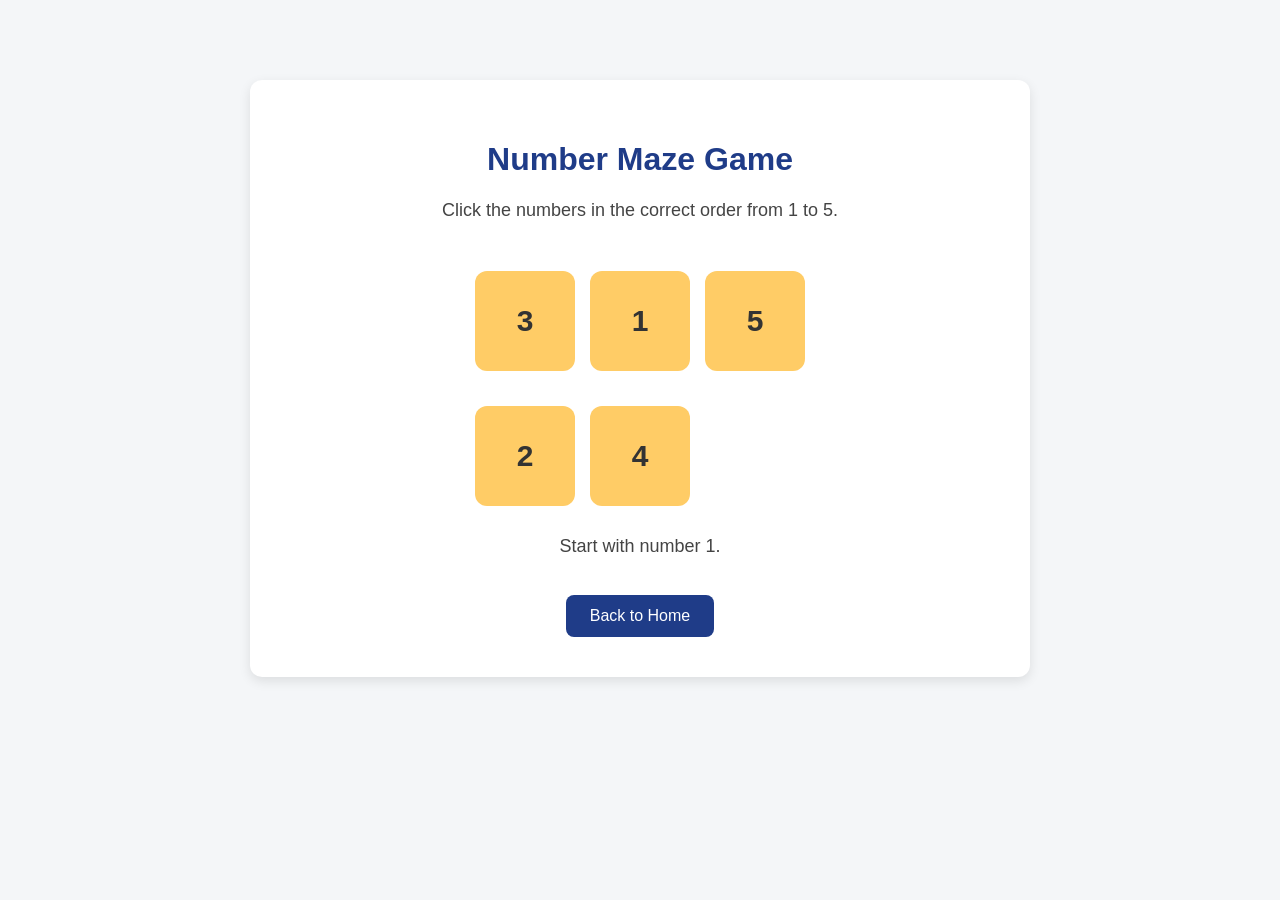
==== game.html @ 8fbfa325 "add toddler number game maze" ====
<!DOCTYPE html>
<html lang="en">
<head>
  <meta charset="UTF-8">
  <meta name="viewport" content="width=device-width, initial-scale=1.0">
  <title>Number Maze Game</title>
  <link rel="stylesheet" href="style.css">
</head>
<body>
  <div class="container">
    <h1>Number Maze Game</h1>
    <p>Click the numbers in the correct order from 1 to 5.</p>

    <div class="maze">
      <button class="cell" onclick="checkNumber(3)">3</button>
      <button class="cell" onclick="checkNumber(1)">1</button>
      <button class="cell" onclick="checkNumber(5)">5</button>
      <button class="cell" onclick="checkNumber(2)">2</button>
      <button class="cell" onclick="checkNumber(4)">4</button>
    </div>

    <p id="message">Start with number 1.</p>
    <button onclick="goHome()">Back to Home</button>
  </div>

  <script>
    let currentNumber = 1;

    function checkNumber(num) {
      const message = document.getElementById("message");

      if (num === currentNumber) {
        if (currentNumber === 5) {
          message.innerText = "Great job! You finished the number maze!";
          currentNumber = 1;
        } else {
          currentNumber++;
          message.innerText = "Good! Now find number " + currentNumber + ".";
        }
      } else {
        message.innerText = "Oops, try again! Find number " + currentNumber + ".";
      }
    }

    function goHome() {
      window.location.href = "index.html";
    }
  </script>
</body>
</html>
---- style.css ----
body {
  margin: 0;
  font-family: Arial, sans-serif;
  background: #f4f6f8;
}

.container {
  max-width: 700px;
  margin: 80px auto;
  text-align: center;
  background: white;
  padding: 40px;
  border-radius: 12px;
  box-shadow: 0 4px 12px rgba(0,0,0,0.1);
}

h1 {
  color: #1f3c88;
}

p {
  color: #444;
  font-size: 18px;
}

button {
  margin-top: 20px;
  padding: 12px 24px;
  border: none;
  background: #1f3c88;
  color: white;
  border-radius: 8px;
  cursor: pointer;
  font-size: 16px;
}

.maze {
  display: grid;
  grid-template-columns: repeat(3, 100px);
  gap: 15px;
  justify-content: center;
  margin: 30px 0;
}

.cell {
  width: 100px;
  height: 100px;
  font-size: 30px;
  font-weight: bold;
  background: #ffcc66;
  color: #333;
  border-radius: 12px;
}
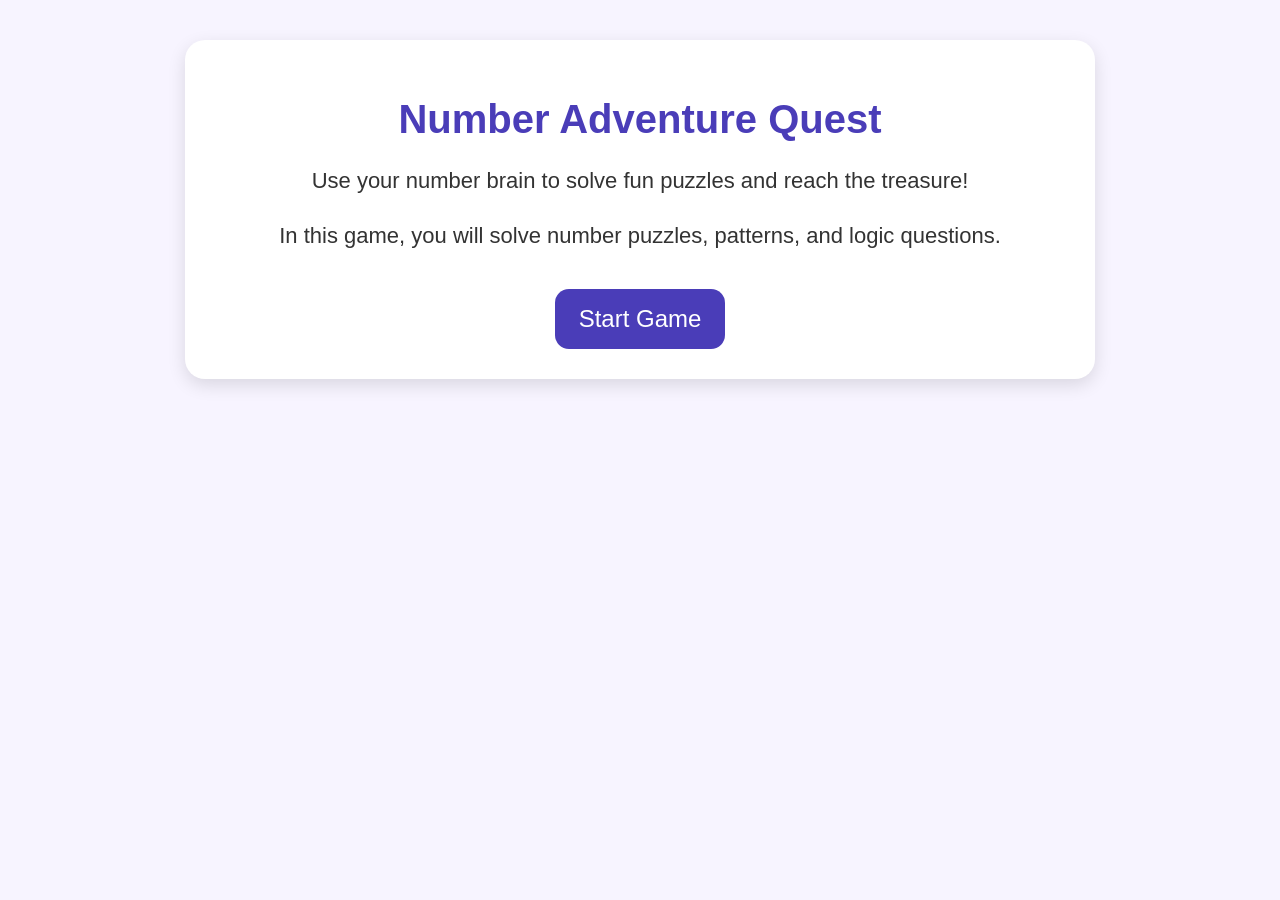
==== commit a8bd0e25: "updated the game" ====
--- a/game.html
+++ b/game.html
@@ -1,49 +1,289 @@
 <!DOCTYPE html>
 <html lang="en">
 <head>
-  <meta charset="UTF-8">
-  <meta name="viewport" content="width=device-width, initial-scale=1.0">
-  <title>Number Maze Game</title>
-  <link rel="stylesheet" href="style.css">
+  <meta charset="UTF-8" />
+  <meta name="viewport" content="width=device-width, initial-scale=1.0" />
+  <title>Number Adventure Quest</title>
+  <style>
+    body {
+      margin: 0;
+      font-family: Arial, sans-serif;
+      background: #f7f4ff;
+      text-align: center;
+      color: #333;
+    }
+
+    .container {
+      max-width: 850px;
+      margin: 40px auto;
+      background: white;
+      padding: 30px;
+      border-radius: 20px;
+      box-shadow: 0 6px 18px rgba(0,0,0,0.12);
+    }
+
+    h1 {
+      color: #4a3db8;
+      font-size: 40px;
+      margin-bottom: 10px;
+    }
+
+    p {
+      font-size: 22px;
+      line-height: 1.5;
+    }
+
+    .question-box {
+      background: #eef3ff;
+      border-radius: 18px;
+      padding: 25px;
+      margin: 25px 0;
+      min-height: 120px;
+    }
+
+    .question {
+      font-size: 32px;
+      font-weight: bold;
+      color: #253b80;
+      margin-bottom: 20px;
+    }
+
+    .answers {
+      display: flex;
+      flex-wrap: wrap;
+      justify-content: center;
+      gap: 15px;
+    }
+
+    .answer-btn, .start-btn, .next-btn, .home-btn {
+      border: none;
+      border-radius: 14px;
+      padding: 16px 24px;
+      font-size: 24px;
+      cursor: pointer;
+    }
+
+    .answer-btn {
+      background: #ffd76a;
+      min-width: 110px;
+    }
+
+    .answer-btn:hover {
+      transform: scale(1.05);
+    }
+
+    .start-btn, .next-btn, .home-btn {
+      background: #4a3db8;
+      color: white;
+      margin-top: 15px;
+    }
+
+    .feedback {
+      font-size: 28px;
+      font-weight: bold;
+      margin-top: 20px;
+      min-height: 40px;
+    }
+
+    .score {
+      font-size: 24px;
+      margin-bottom: 15px;
+      color: #555;
+    }
+
+    .star {
+      font-size: 34px;
+    }
+
+    .hidden {
+      display: none;
+    }
+
+    .level-title {
+      font-size: 26px;
+      color: #7a4fd1;
+      margin-bottom: 10px;
+      font-weight: bold;
+    }
+  </style>
 </head>
 <body>
   <div class="container">
-    <h1>Number Maze Game</h1>
-    <p>Click the numbers in the correct order from 1 to 5.</p>
-
-    <div class="maze">
-      <button class="cell" onclick="checkNumber(3)">3</button>
-      <button class="cell" onclick="checkNumber(1)">1</button>
-      <button class="cell" onclick="checkNumber(5)">5</button>
-      <button class="cell" onclick="checkNumber(2)">2</button>
-      <button class="cell" onclick="checkNumber(4)">4</button>
+    <h1>Number Adventure Quest</h1>
+    <p>Use your number brain to solve fun puzzles and reach the treasure!</p>
+
+    <div id="startScreen">
+      <p>In this game, you will solve number puzzles, patterns, and logic questions.</p>
+      <button class="start-btn" onclick="startGame()">Start Game</button>
     </div>
 
-    <p id="message">Start with number 1.</p>
-    <button onclick="goHome()">Back to Home</button>
+    <div id="gameScreen" class="hidden">
+      <div class="score">Score: <span id="score">0</span> / <span id="total">0</span></div>
+      <div class="level-title" id="levelTitle"></div>
+
+      <div class="question-box">
+        <div class="question" id="questionText"></div>
+        <div class="answers" id="answersBox"></div>
+      </div>
+
+      <div class="feedback" id="feedback"></div>
+      <button class="next-btn hidden" id="nextBtn" onclick="nextQuestion()">Next Puzzle</button>
+    </div>
+
+    <div id="endScreen" class="hidden">
+      <h2>Great Job, Number Explorer!</h2>
+      <p>You finished the adventure.</p>
+      <p class="star">⭐ ⭐ ⭐</p>
+      <p>Your final score: <span id="finalScore"></span></p>
+      <button class="start-btn" onclick="restartGame()">Play Again</button>
+    </div>
   </div>
 
   <script>
-    let currentNumber = 1;
-
-    function checkNumber(num) {
-      const message = document.getElementById("message");
-
-      if (num === currentNumber) {
-        if (currentNumber === 5) {
-          message.innerText = "Great job! You finished the number maze!";
-          currentNumber = 1;
-        } else {
-          currentNumber++;
-          message.innerText = "Good! Now find number " + currentNumber + ".";
-        }
+    const questions = [
+      {
+        level: "Level 1: Number Order",
+        question: "What number comes next? 2, 3, 4, __",
+        answers: ["5", "6", "7"],
+        correct: "5",
+        success: "Yes! 5 comes next."
+      },
+      {
+        level: "Level 2: Bigger or Smaller",
+        question: "Which number is bigger?",
+        answers: ["8", "5"],
+        correct: "8",
+        success: "Correct! 8 is bigger than 5."
+      },
+      {
+        level: "Level 3: Skip Counting",
+        question: "What comes next? 2, 4, 6, __",
+        answers: ["7", "8", "10"],
+        correct: "8",
+        success: "Awesome! That is skip counting by 2."
+      },
+      {
+        level: "Level 4: Pattern Logic",
+        question: "Find the pattern: 1, 3, 1, 3, 1, __",
+        answers: ["2", "3", "4"],
+        correct: "3",
+        success: "Great thinking! The pattern repeats 1, 3."
+      },
+      {
+        level: "Level 5: Number Path",
+        question: "You are on 4. Move forward 2 spaces. Where do you land?",
+        answers: ["5", "6", "7"],
+        correct: "6",
+        success: "Yes! 4 plus 2 is 6."
+      },
+      {
+        level: "Level 6: Compare Numbers",
+        question: "Which is smaller?",
+        answers: ["9", "6"],
+        correct: "6",
+        success: "Correct! 6 is smaller."
+      },
+      {
+        level: "Level 7: Missing Number",
+        question: "Fill in the missing number: 10, 9, __, 7",
+        answers: ["6", "8", "5"],
+        correct: "8",
+        success: "Excellent! The numbers are counting backward."
+      },
+      {
+        level: "Level 8: Logic Choice",
+        question: "To reach number 10 from 8, what should you add?",
+        answers: ["1", "2", "3"],
+        correct: "2",
+        success: "Perfect! 8 plus 2 equals 10."
+      },
+      {
+        level: "Level 9: Fast Number Brain",
+        question: "Which number does NOT belong? 2, 4, 6, 7, 8",
+        answers: ["6", "7", "8"],
+        correct: "7",
+        success: "Smart! 7 breaks the pattern of even numbers."
+      },
+      {
+        level: "Level 10: Treasure Puzzle",
+        question: "Choose the path of numbers in order:",
+        answers: ["1, 2, 3, 4", "1, 3, 2, 4", "2, 1, 3, 4"],
+        correct: "1, 2, 3, 4",
+        success: "You found the treasure path!"
+      }
+    ];
+
+    let currentQuestion = 0;
+    let score = 0;
+
+    function startGame() {
+      document.getElementById("startScreen").classList.add("hidden");
+      document.getElementById("gameScreen").classList.remove("hidden");
+      document.getElementById("total").textContent = questions.length;
+      showQuestion();
+    }
+
+    function showQuestion() {
+      const q = questions[currentQuestion];
+      document.getElementById("levelTitle").textContent = q.level;
+      document.getElementById("questionText").textContent = q.question;
+      document.getElementById("feedback").textContent = "";
+      document.getElementById("nextBtn").classList.add("hidden");
+
+      const answersBox = document.getElementById("answersBox");
+      answersBox.innerHTML = "";
+
+      q.answers.forEach(answer => {
+        const btn = document.createElement("button");
+        btn.className = "answer-btn";
+        btn.textContent = answer;
+        btn.onclick = () => checkAnswer(answer);
+        answersBox.appendChild(btn);
+      });
+    }
+
+    function checkAnswer(selected) {
+      const q = questions[currentQuestion];
+      const feedback = document.getElementById("feedback");
+      const nextBtn = document.getElementById("nextBtn");
+      const buttons = document.querySelectorAll(".answer-btn");
+
+      buttons.forEach(btn => btn.disabled = true);
+
+      if (selected === q.correct) {
+        score++;
+        document.getElementById("score").textContent = score;
+        feedback.textContent = "✅ " + q.success;
+        feedback.style.color = "green";
       } else {
-        message.innerText = "Oops, try again! Find number " + currentNumber + ".";
+        feedback.textContent = "❌ Nice try! The correct answer is " + q.correct + ".";
+        feedback.style.color = "crimson";
       }
-    }
-
-    function goHome() {
-      window.location.href = "index.html";
+
+      nextBtn.classList.remove("hidden");
+    }
+
+    function nextQuestion() {
+      currentQuestion++;
+      if (currentQuestion < questions.length) {
+        showQuestion();
+      } else {
+        endGame();
+      }
+    }
+
+    function endGame() {
+      document.getElementById("gameScreen").classList.add("hidden");
+      document.getElementById("endScreen").classList.remove("hidden");
+      document.getElementById("finalScore").textContent = score + " / " + questions.length;
+    }
+
+    function restartGame() {
+      currentQuestion = 0;
+      score = 0;
+      document.getElementById("score").textContent = "0";
+      document.getElementById("endScreen").classList.add("hidden");
+      document.getElementById("startScreen").classList.remove("hidden");
     }
   </script>
 </body>
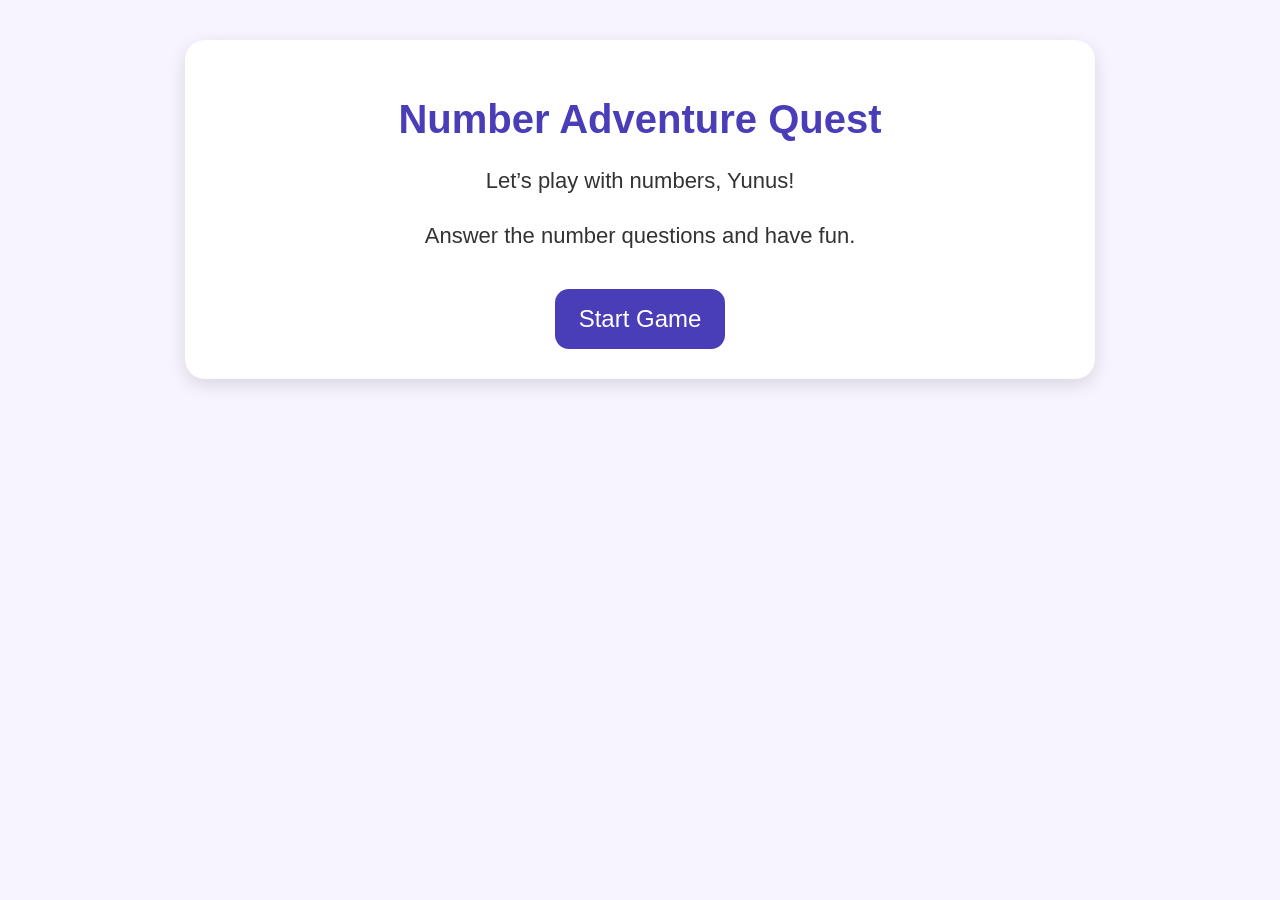
==== commit 600a6be2: "updated the game again" ====
--- a/game.html
+++ b/game.html
@@ -55,7 +55,7 @@
       gap: 15px;
     }
 
-    .answer-btn, .start-btn, .next-btn, .home-btn {
+    .answer-btn, .start-btn, .next-btn {
       border: none;
       border-radius: 14px;
       padding: 16px 24px;
@@ -72,7 +72,7 @@
       transform: scale(1.05);
     }
 
-    .start-btn, .next-btn, .home-btn {
+    .start-btn, .next-btn {
       background: #4a3db8;
       color: white;
       margin-top: 15px;
@@ -110,10 +110,10 @@
 <body>
   <div class="container">
     <h1>Number Adventure Quest</h1>
-    <p>Use your number brain to solve fun puzzles and reach the treasure!</p>
+    <p>Let’s play with numbers, Yunus!</p>
 
     <div id="startScreen">
-      <p>In this game, you will solve number puzzles, patterns, and logic questions.</p>
+      <p>Answer the number questions and have fun.</p>
       <button class="start-btn" onclick="startGame()">Start Game</button>
     </div>
 
@@ -127,14 +127,14 @@
       </div>
 
       <div class="feedback" id="feedback"></div>
-      <button class="next-btn hidden" id="nextBtn" onclick="nextQuestion()">Next Puzzle</button>
+      <button class="next-btn hidden" id="nextBtn" onclick="nextQuestion()">Next</button>
     </div>
 
     <div id="endScreen" class="hidden">
-      <h2>Great Job, Number Explorer!</h2>
-      <p>You finished the adventure.</p>
+      <h2>Great job, Yunus!</h2>
+      <p>You finished the game.</p>
       <p class="star">⭐ ⭐ ⭐</p>
-      <p>Your final score: <span id="finalScore"></span></p>
+      <p>Your score: <span id="finalScore"></span></p>
       <button class="start-btn" onclick="restartGame()">Play Again</button>
     </div>
   </div>
@@ -142,74 +142,74 @@
   <script>
     const questions = [
       {
-        level: "Level 1: Number Order",
-        question: "What number comes next? 2, 3, 4, __",
+        level: "Level 1",
+        question: "What comes next? 2, 3, 4, __",
         answers: ["5", "6", "7"],
         correct: "5",
-        success: "Yes! 5 comes next."
-      },
-      {
-        level: "Level 2: Bigger or Smaller",
+        success: "Perfect, Yunus! 5 comes next."
+      },
+      {
+        level: "Level 2",
         question: "Which number is bigger?",
         answers: ["8", "5"],
         correct: "8",
-        success: "Correct! 8 is bigger than 5."
-      },
-      {
-        level: "Level 3: Skip Counting",
+        success: "Great job, Yunus! 8 is bigger."
+      },
+      {
+        level: "Level 3",
         question: "What comes next? 2, 4, 6, __",
         answers: ["7", "8", "10"],
         correct: "8",
-        success: "Awesome! That is skip counting by 2."
-      },
-      {
-        level: "Level 4: Pattern Logic",
-        question: "Find the pattern: 1, 3, 1, 3, 1, __",
+        success: "Awesome, Yunus! 8 comes next."
+      },
+      {
+        level: "Level 4",
+        question: "Look at the pattern: 1, 3, 1, 3, 1, __",
         answers: ["2", "3", "4"],
         correct: "3",
-        success: "Great thinking! The pattern repeats 1, 3."
-      },
-      {
-        level: "Level 5: Number Path",
-        question: "You are on 4. Move forward 2 spaces. Where do you land?",
+        success: "Yes, Yunus! 3 comes next."
+      },
+      {
+        level: "Level 5",
+        question: "Start at 4. Move 2 more. Where are you now?",
         answers: ["5", "6", "7"],
         correct: "6",
-        success: "Yes! 4 plus 2 is 6."
-      },
-      {
-        level: "Level 6: Compare Numbers",
-        question: "Which is smaller?",
+        success: "Perfect, Yunus! You got 6."
+      },
+      {
+        level: "Level 6",
+        question: "Which number is smaller?",
         answers: ["9", "6"],
         correct: "6",
-        success: "Correct! 6 is smaller."
-      },
-      {
-        level: "Level 7: Missing Number",
-        question: "Fill in the missing number: 10, 9, __, 7",
+        success: "Good job, Yunus! 6 is smaller."
+      },
+      {
+        level: "Level 7",
+        question: "What number is missing? 10, 9, __, 7",
         answers: ["6", "8", "5"],
         correct: "8",
-        success: "Excellent! The numbers are counting backward."
-      },
-      {
-        level: "Level 8: Logic Choice",
-        question: "To reach number 10 from 8, what should you add?",
-        answers: ["1", "2", "3"],
-        correct: "2",
-        success: "Perfect! 8 plus 2 equals 10."
-      },
-      {
-        level: "Level 9: Fast Number Brain",
-        question: "Which number does NOT belong? 2, 4, 6, 7, 8",
+        success: "Great thinking, Yunus! 8 is missing."
+      },
+      {
+        level: "Level 8",
+        question: "8 needs 2 more to make what number?",
+        answers: ["9", "10", "11"],
+        correct: "10",
+        success: "Amazing, Yunus! 8 and 2 make 10."
+      },
+      {
+        level: "Level 9",
+        question: "Which one does not belong? 2, 4, 6, 7, 8",
         answers: ["6", "7", "8"],
         correct: "7",
-        success: "Smart! 7 breaks the pattern of even numbers."
-      },
-      {
-        level: "Level 10: Treasure Puzzle",
-        question: "Choose the path of numbers in order:",
+        success: "Smart job, Yunus! 7 does not belong."
+      },
+      {
+        level: "Level 10",
+        question: "Which path is in the right order?",
         answers: ["1, 2, 3, 4", "1, 3, 2, 4", "2, 1, 3, 4"],
         correct: "1, 2, 3, 4",
-        success: "You found the treasure path!"
+        success: "Wonderful, Yunus! You found the right path."
       }
     ];
 
@@ -256,8 +256,8 @@
         feedback.textContent = "✅ " + q.success;
         feedback.style.color = "green";
       } else {
-        feedback.textContent = "❌ Nice try! The correct answer is " + q.correct + ".";
-        feedback.style.color = "crimson";
+        feedback.textContent = "💛 Nice try, Yunus! The right answer is " + q.correct + ".";
+        feedback.style.color = "#cc8800";
       }
 
       nextBtn.classList.remove("hidden");
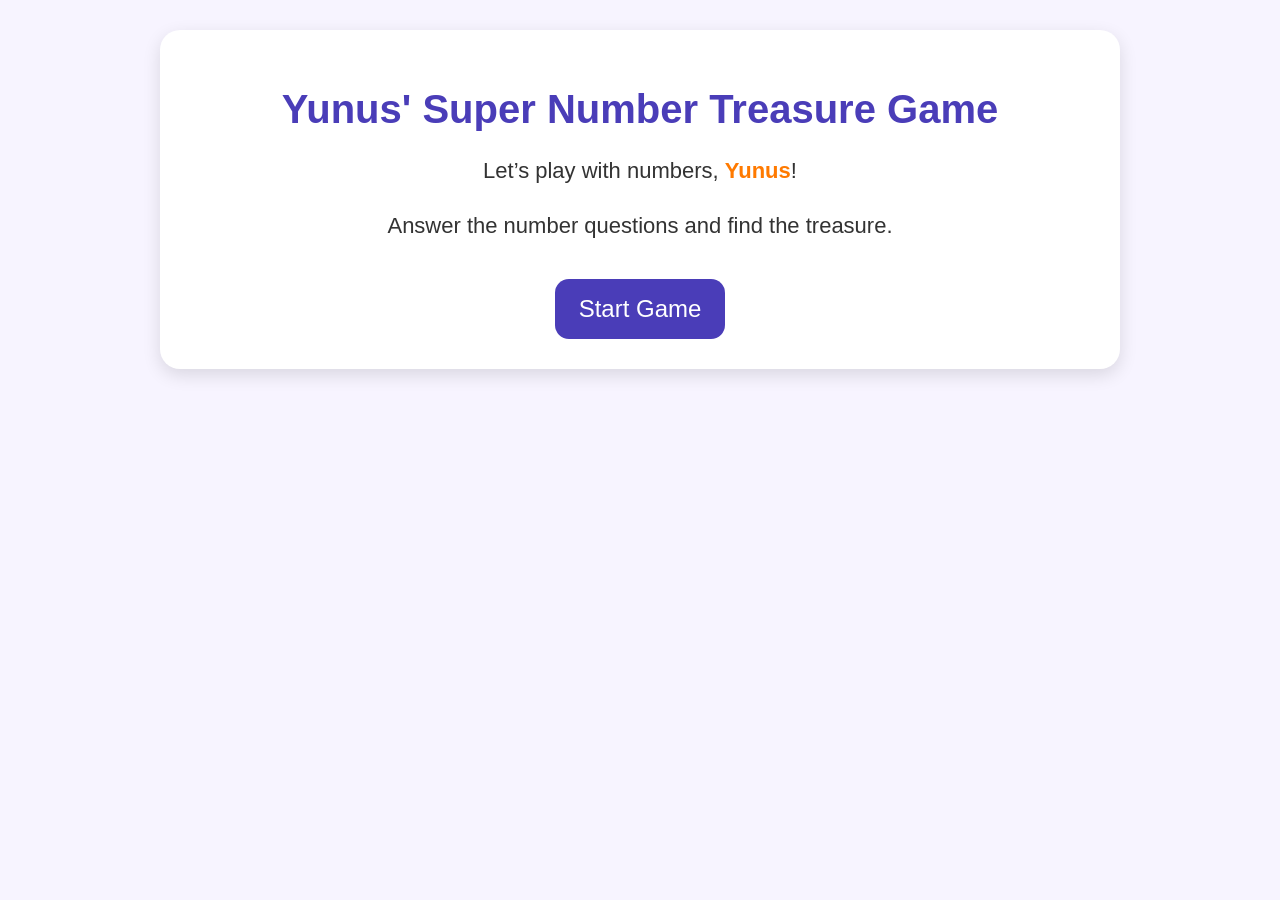
==== commit 2df03f59: "updated the game for Yunus" ====
--- a/game.html
+++ b/game.html
@@ -3,7 +3,7 @@
 <head>
   <meta charset="UTF-8" />
   <meta name="viewport" content="width=device-width, initial-scale=1.0" />
-  <title>Number Adventure Quest</title>
+  <title>Yunus' Super Number Treasure Game</title>
   <style>
     body {
       margin: 0;
@@ -14,8 +14,8 @@
     }
 
     .container {
-      max-width: 850px;
-      margin: 40px auto;
+      max-width: 900px;
+      margin: 30px auto;
       background: white;
       padding: 30px;
       border-radius: 20px;
@@ -31,6 +31,11 @@
     p {
       font-size: 22px;
       line-height: 1.5;
+    }
+
+    .yunus-name {
+      color: #ff7a00;
+      font-weight: bold;
     }
 
     .question-box {
@@ -38,7 +43,7 @@
       border-radius: 18px;
       padding: 25px;
       margin: 25px 0;
-      min-height: 120px;
+      min-height: 140px;
     }
 
     .question {
@@ -82,7 +87,7 @@
       font-size: 28px;
       font-weight: bold;
       margin-top: 20px;
-      min-height: 40px;
+      min-height: 45px;
     }
 
     .score {
@@ -109,11 +114,11 @@
 </head>
 <body>
   <div class="container">
-    <h1>Number Adventure Quest</h1>
-    <p>Let’s play with numbers, Yunus!</p>
+    <h1>Yunus' Super Number Treasure Game</h1>
+    <p>Let’s play with numbers, <span class="yunus-name">Yunus</span>!</p>
 
     <div id="startScreen">
-      <p>Answer the number questions and have fun.</p>
+      <p>Answer the number questions and find the treasure.</p>
       <button class="start-btn" onclick="startGame()">Start Game</button>
     </div>
 
@@ -131,7 +136,7 @@
     </div>
 
     <div id="endScreen" class="hidden">
-      <h2>Great job, Yunus!</h2>
+      <h2>Great job, <span class="yunus-name">Yunus</span>!</h2>
       <p>You finished the game.</p>
       <p class="star">⭐ ⭐ ⭐</p>
       <p>Your score: <span id="finalScore"></span></p>
@@ -142,74 +147,223 @@
   <script>
     const questions = [
       {
-        level: "Level 1",
+        level: "Level 1: What Comes Next?",
+        question: "What comes next? 1, 2, 3, __",
+        answers: ["4", "5", "6"],
+        correct: "4",
+        success: "Perfect, Yunus! 4 comes next."
+      },
+      {
+        level: "Level 1: What Comes Next?",
         question: "What comes next? 2, 3, 4, __",
         answers: ["5", "6", "7"],
         correct: "5",
-        success: "Perfect, Yunus! 5 comes next."
-      },
-      {
-        level: "Level 2",
+        success: "Great job, Yunus! 5 comes next."
+      },
+      {
+        level: "Level 1: What Comes Next?",
+        question: "What comes next? 5, 6, 7, __",
+        answers: ["8", "9", "10"],
+        correct: "8",
+        success: "Awesome, Yunus! 8 comes next."
+      },
+
+      {
+        level: "Level 2: Bigger Number",
         question: "Which number is bigger?",
         answers: ["8", "5"],
         correct: "8",
         success: "Great job, Yunus! 8 is bigger."
       },
       {
-        level: "Level 3",
+        level: "Level 2: Bigger Number",
+        question: "Which number is bigger?",
+        answers: ["3", "7"],
+        correct: "7",
+        success: "Perfect, Yunus! 7 is bigger."
+      },
+      {
+        level: "Level 2: Bigger Number",
+        question: "Which number is bigger?",
+        answers: ["9", "4"],
+        correct: "9",
+        success: "Nice work, Yunus! 9 is bigger."
+      },
+
+      {
+        level: "Level 3: Count by 2",
         question: "What comes next? 2, 4, 6, __",
         answers: ["7", "8", "10"],
         correct: "8",
         success: "Awesome, Yunus! 8 comes next."
       },
       {
-        level: "Level 4",
+        level: "Level 3: Count by 2",
+        question: "What comes next? 4, 6, 8, __",
+        answers: ["9", "10", "12"],
+        correct: "10",
+        success: "Great job, Yunus! 10 comes next."
+      },
+      {
+        level: "Level 3: Count by 2",
+        question: "What comes next? 6, 8, 10, __",
+        answers: ["11", "12", "13"],
+        correct: "12",
+        success: "Wonderful, Yunus! 12 comes next."
+      },
+
+      {
+        level: "Level 4: Pattern Time",
         question: "Look at the pattern: 1, 3, 1, 3, 1, __",
         answers: ["2", "3", "4"],
         correct: "3",
         success: "Yes, Yunus! 3 comes next."
       },
       {
-        level: "Level 5",
-        question: "Start at 4. Move 2 more. Where are you now?",
+        level: "Level 4: Pattern Time",
+        question: "Look at the pattern: 2, 4, 2, 4, 2, __",
+        answers: ["4", "5", "6"],
+        correct: "4",
+        success: "Perfect, Yunus! 4 comes next."
+      },
+      {
+        level: "Level 4: Pattern Time",
+        question: "Look at the pattern: 5, 1, 5, 1, 5, __",
+        answers: ["1", "2", "5"],
+        correct: "1",
+        success: "Great thinking, Yunus! 1 comes next."
+      },
+
+      {
+        level: "Level 5: Add a Little More",
+        question: "You have 4. Add 1 more. What number now?",
         answers: ["5", "6", "7"],
-        correct: "6",
-        success: "Perfect, Yunus! You got 6."
-      },
-      {
-        level: "Level 6",
+        correct: "5",
+        success: "Perfect, Yunus! 4 and 1 make 5."
+      },
+      {
+        level: "Level 5: Add a Little More",
+        question: "You have 3. Add 2 more. What number now?",
+        answers: ["4", "5", "6"],
+        correct: "5",
+        success: "Great job, Yunus! 3 and 2 make 5."
+      },
+      {
+        level: "Level 5: Add a Little More",
+        question: "You have 6. Add 1 more. What number now?",
+        answers: ["7", "8", "9"],
+        correct: "7",
+        success: "Awesome, Yunus! 6 and 1 make 7."
+      },
+
+      {
+        level: "Level 6: Smaller Number",
         question: "Which number is smaller?",
         answers: ["9", "6"],
         correct: "6",
         success: "Good job, Yunus! 6 is smaller."
       },
       {
-        level: "Level 7",
+        level: "Level 6: Smaller Number",
+        question: "Which number is smaller?",
+        answers: ["2", "5"],
+        correct: "2",
+        success: "Perfect, Yunus! 2 is smaller."
+      },
+      {
+        level: "Level 6: Smaller Number",
+        question: "Which number is smaller?",
+        answers: ["8", "3"],
+        correct: "3",
+        success: "Nice work, Yunus! 3 is smaller."
+      },
+
+      {
+        level: "Level 7: Missing Number",
         question: "What number is missing? 10, 9, __, 7",
         answers: ["6", "8", "5"],
         correct: "8",
         success: "Great thinking, Yunus! 8 is missing."
       },
       {
-        level: "Level 8",
+        level: "Level 7: Missing Number",
+        question: "What number is missing? 6, __, 8",
+        answers: ["5", "7", "9"],
+        correct: "7",
+        success: "Perfect, Yunus! 7 is missing."
+      },
+      {
+        level: "Level 7: Missing Number",
+        question: "What number is missing? 3, 4, __, 6",
+        answers: ["5", "7", "8"],
+        correct: "5",
+        success: "Wonderful, Yunus! 5 is missing."
+      },
+
+      {
+        level: "Level 8: Make 10",
         question: "8 needs 2 more to make what number?",
         answers: ["9", "10", "11"],
         correct: "10",
         success: "Amazing, Yunus! 8 and 2 make 10."
       },
       {
-        level: "Level 9",
-        question: "Which one does not belong? 2, 4, 6, 7, 8",
+        level: "Level 8: Make 10",
+        question: "7 needs 3 more to make what number?",
+        answers: ["9", "10", "11"],
+        correct: "10",
+        success: "Great job, Yunus! 7 and 3 make 10."
+      },
+      {
+        level: "Level 8: Make 10",
+        question: "9 needs 1 more to make what number?",
+        answers: ["10", "11", "12"],
+        correct: "10",
+        success: "Perfect, Yunus! 9 and 1 make 10."
+      },
+
+      {
+        level: "Level 9: Odd One Out",
+        question: "Which one does not belong with the even numbers? 2, 4, 6, 7, 8",
         answers: ["6", "7", "8"],
         correct: "7",
         success: "Smart job, Yunus! 7 does not belong."
       },
       {
-        level: "Level 10",
+        level: "Level 9: Odd One Out",
+        question: "Which one does not belong with the odd numbers? 1, 3, 5, 6, 7",
+        answers: ["5", "6", "7"],
+        correct: "6",
+        success: "Excellent, Yunus! 6 does not belong."
+      },
+      {
+        level: "Level 9: Odd One Out",
+        question: "Which one does not belong with the even numbers? 4, 8, 10, 11, 12",
+        answers: ["10", "11", "12"],
+        correct: "11",
+        success: "Wonderful, Yunus! 11 does not belong."
+      },
+
+      {
+        level: "Level 10: Right Order",
         question: "Which path is in the right order?",
         answers: ["1, 2, 3, 4", "1, 3, 2, 4", "2, 1, 3, 4"],
         correct: "1, 2, 3, 4",
         success: "Wonderful, Yunus! You found the right path."
+      },
+      {
+        level: "Level 10: Right Order",
+        question: "Which path is in the right order?",
+        answers: ["4, 5, 6", "4, 6, 5", "5, 4, 6"],
+        correct: "4, 5, 6",
+        success: "Perfect, Yunus! That is the right order."
+      },
+      {
+        level: "Level 10: Right Order",
+        question: "Which path is in the right order?",
+        answers: ["7, 8, 9", "7, 9, 8", "8, 7, 9"],
+        correct: "7, 8, 9",
+        success: "Amazing, Yunus! That is the right order."
       }
     ];
 
